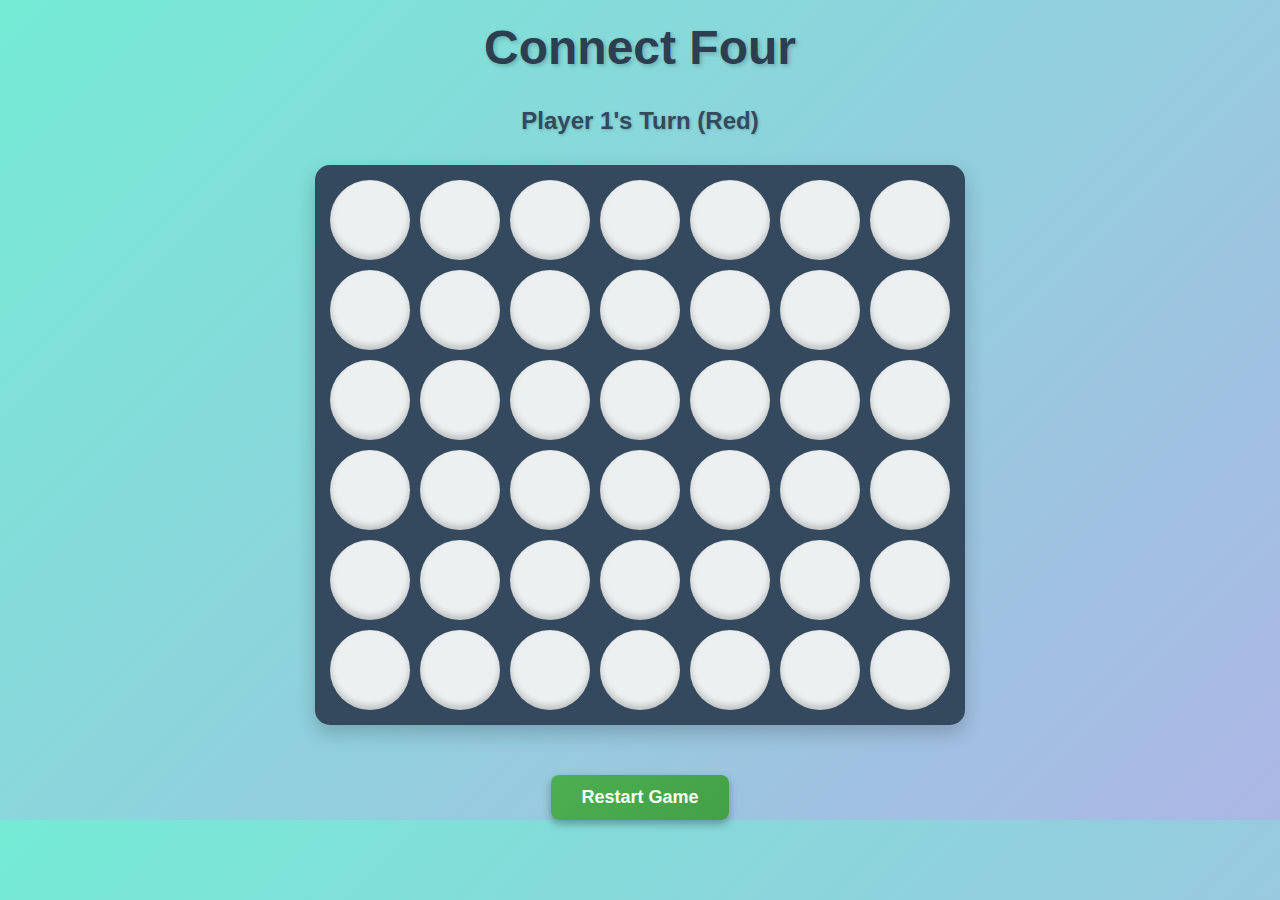
==== Connect Four/index.html @ 5af95dbf "Created Connect Four Game" ====
<!DOCTYPE html>
<html lang="en">
<head>
    <meta charset="UTF-8">
    <meta name="viewport" content="width=device-width, initial-scale=1.0">
    <title>Connect-Four</title>
    <link rel="stylesheet" href="style.css">
</head>
<body>
    <h1>Connect Four</h1>
    <h3 id="status">Player 1's Turn (Red)</h3>
    <div id="board"></div>
    <button id="reset">Restart Game</button>
    <script src="app.js"></script>
</body>
</html>
---- Connect Four/style.css ----
/* General Styles */
body {
    font-family: 'Poppins', sans-serif;
    text-align: center;
    background: linear-gradient(135deg, #74ebd5, #acb6e5);
    margin: 0;
    padding: 0;
    color: #333;
}

h1 {
    font-size: 3rem;
    color: #2c3e50;
    margin-top: 20px;
    text-shadow: 2px 2px 4px rgba(0, 0, 0, 0.2);
}

h3 {
    font-size: 1.5rem;
    color: #34495e;
    margin-top: 10px;
    text-shadow: 1px 1px 3px rgba(0, 0, 0, 0.2);
}

/* Game Board */
#board {
    display: grid;
    grid-template-columns: repeat(7, 80px);
    gap: 10px;
    justify-content: center;
    margin: 30px auto;
    background: #34495e;
    padding: 15px;
    border-radius: 15px;
    box-shadow: 0 8px 20px rgba(0, 0, 0, 0.2);
    width: fit-content;
}

.cell {
    width: 80px;
    height: 80px;
    background-color: #ecf0f1;
    border-radius: 50%;
    cursor: pointer;
    position: relative;
    box-shadow: inset 0 -4px 6px rgba(0, 0, 0, 0.2);
    transition: transform 0.3s, background-color 0.3s, box-shadow 0.3s;
}

.cell:hover {
    background-color: #bdc3c7;
    transform: scale(1.1);
    box-shadow: inset 0 -3px 8px rgba(0, 0, 0, 0.3);
}

/* Player Colors */
.red {
    background: radial-gradient(circle, #e74c3c 60%, #c0392b 100%);
    box-shadow: 0 0 10px rgba(231, 76, 60, 0.8), inset 0 -4px 8px rgba(0, 0, 0, 0.4);
}

.yellow {
    background: radial-gradient(circle, #f1c40f 60%, #f39c12 100%);
    box-shadow: 0 0 10px rgba(241, 196, 15, 0.8), inset 0 -4px 8px rgba(0, 0, 0, 0.4);
}

/* Winning Cells */
.cell.winning {
    animation: glow 1s infinite;
}

@keyframes glow {
    0%, 100% {
        box-shadow: 0 0 10px 6px rgba(46, 204, 113, 0.7);
    }
    50% {
        box-shadow: 0 0 20px 12px rgba(46, 204, 113, 0.9);
    }
}

/* Reset Button */
#reset {
    margin-top: 20px;
    padding: 12px 30px;
    font-size: 18px;
    font-weight: bold;
    color: white;
    background: linear-gradient(135deg, #4caf50, #43a047);
    border: none;
    border-radius: 8px;
    cursor: pointer;
    box-shadow: 0 4px 8px rgba(0, 0, 0, 0.3);
    transition: background 0.3s, transform 0.2s, box-shadow 0.2s;
}

#reset:hover {
    background: linear-gradient(135deg, #43a047, #388e3c);
    transform: scale(1.05);
    box-shadow: 0 6px 12px rgba(0, 0, 0, 0.4);
}

/* Mobile Responsiveness */
@media (max-width: 768px) {
    #board {
        grid-template-columns: repeat(7, 60px);
        gap: 8px;
    }

    .cell {
        width: 60px;
        height: 60px;
    }

    h1 {
        font-size: 2.5rem;
    }

    h3 {
        font-size: 1.2rem;
    }

    #reset {
        padding: 10px 20px;
        font-size: 16px;
    }
}
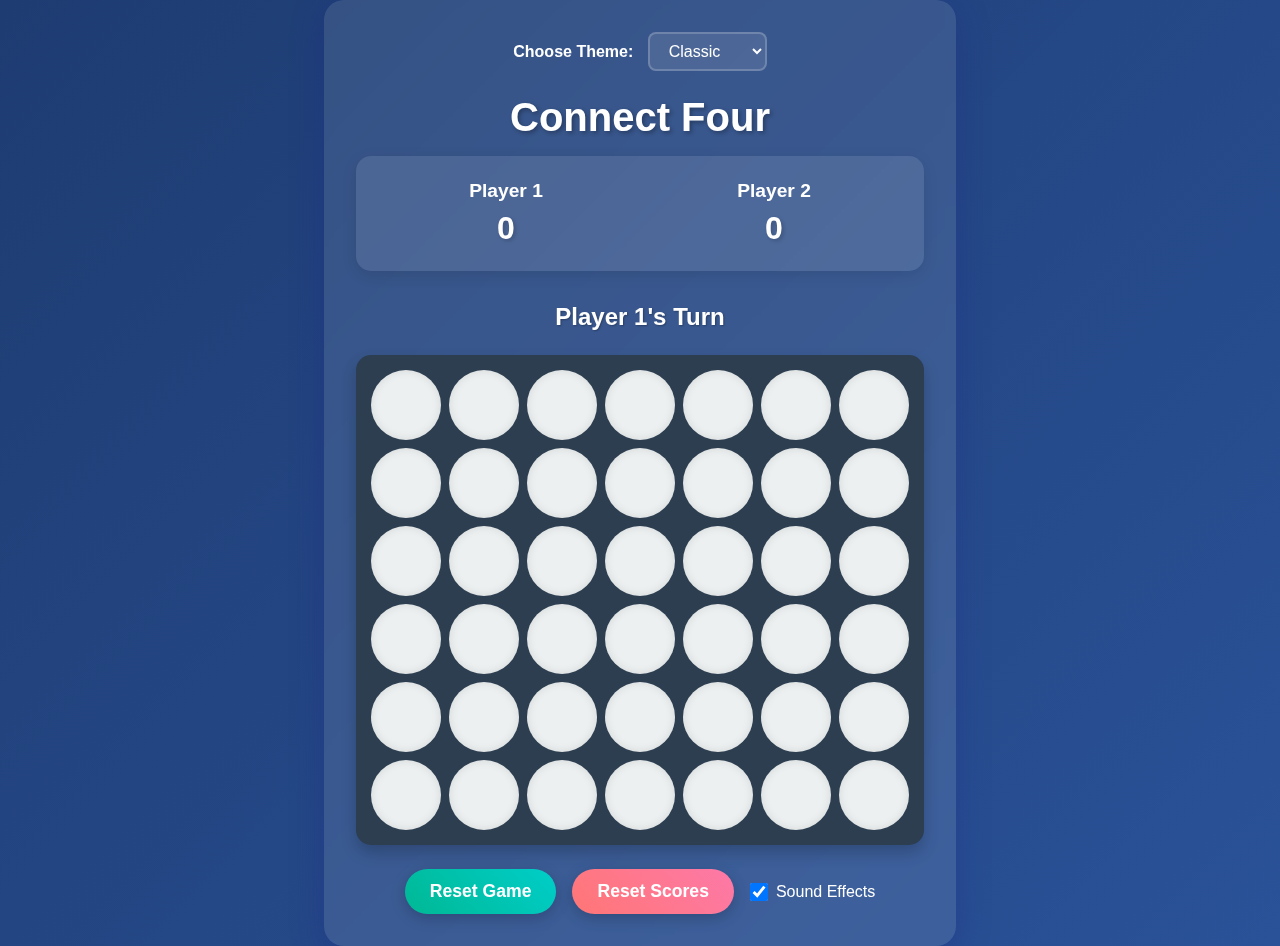
==== commit b9b260da: "modified Connect Four Game" ====
--- a/Connect Four/index.html
+++ b/Connect Four/index.html
@@ -3,14 +3,117 @@
 <head>
     <meta charset="UTF-8">
     <meta name="viewport" content="width=device-width, initial-scale=1.0">
-    <title>Connect-Four</title>
+    <title>Enhanced Connect Four</title>
     <link rel="stylesheet" href="style.css">
 </head>
 <body>
-    <h1>Connect Four</h1>
-    <h3 id="status">Player 1's Turn (Red)</h3>
-    <div id="board"></div>
-    <button id="reset">Restart Game</button>
+    <div class="game-container">
+        <!-- Theme Selector -->
+        <div class="theme-selector">
+            <label for="theme">Choose Theme:</label>
+            <select id="theme">
+                <option value="classic">Classic</option>
+                <option value="futuristic">Futuristic</option>
+                <option value="fantasy">Fantasy</option>
+            </select>
+        </div>
+
+        <h1>Connect Four</h1>
+        
+        <!-- Score Board -->
+        <div class="score-board">
+            <div class="player-score">
+                <h3>Player 1</h3>
+                <p id="player1-score">0</p>
+            </div>
+            <div class="player-score">
+                <h3>Player 2</h3>
+                <p id="player2-score">0</p>
+            </div>
+        </div>
+
+        <h2 id="current-player">Player 1's Turn</h2>
+        
+        <!-- Game Grid -->
+        <div class="grid">
+            <!-- Row 1 -->
+            <div class="cell" data-column="0"></div>
+            <div class="cell" data-column="1"></div>
+            <div class="cell" data-column="2"></div>
+            <div class="cell" data-column="3"></div>
+            <div class="cell" data-column="4"></div>
+            <div class="cell" data-column="5"></div>
+            <div class="cell" data-column="6"></div>
+
+            <!-- Row 2 -->
+            <div class="cell" data-column="0"></div>
+            <div class="cell" data-column="1"></div>
+            <div class="cell" data-column="2"></div>
+            <div class="cell" data-column="3"></div>
+            <div class="cell" data-column="4"></div>
+            <div class="cell" data-column="5"></div>
+            <div class="cell" data-column="6"></div>
+
+            <!-- Row 3 -->
+            <div class="cell" data-column="0"></div>
+            <div class="cell" data-column="1"></div>
+            <div class="cell" data-column="2"></div>
+            <div class="cell" data-column="3"></div>
+            <div class="cell" data-column="4"></div>
+            <div class="cell" data-column="5"></div>
+            <div class="cell" data-column="6"></div>
+
+            <!-- Row 4 -->
+            <div class="cell" data-column="0"></div>
+            <div class="cell" data-column="1"></div>
+            <div class="cell" data-column="2"></div>
+            <div class="cell" data-column="3"></div>
+            <div class="cell" data-column="4"></div>
+            <div class="cell" data-column="5"></div>
+            <div class="cell" data-column="6"></div>
+
+            <!-- Row 5 -->
+            <div class="cell" data-column="0"></div>
+            <div class="cell" data-column="1"></div>
+            <div class="cell" data-column="2"></div>
+            <div class="cell" data-column="3"></div>
+            <div class="cell" data-column="4"></div>
+            <div class="cell" data-column="5"></div>
+            <div class="cell" data-column="6"></div>
+
+            <!-- Row 6 -->
+            <div class="cell" data-column="0"></div>
+            <div class="cell" data-column="1"></div>
+            <div class="cell" data-column="2"></div>
+            <div class="cell" data-column="3"></div>
+            <div class="cell" data-column="4"></div>
+            <div class="cell" data-column="5"></div>
+            <div class="cell" data-column="6"></div>
+        </div>
+
+        <!-- Game Controls -->
+        <div class="controls">
+            <button id="reset-button">Reset Game</button>
+            <button id="reset-scores">Reset Scores</button>
+            <label>
+                <input type="checkbox" id="sound-toggle" checked>
+                Sound Effects
+            </label>
+        </div>
+    </div>
+
+    <!-- Audio Elements -->
+    <audio id="piece-drop">
+        <source src="[data-uri]" type="audio/mpeg">
+    </audio>
+    <audio id="win-sound">
+        <source src="[data-uri]" type="audio/mpeg">
+    </audio>
+    <audio id="draw-sound">
+        <source src="[data-uri]" type="audio/mpeg">
+    </audio>
+
+    <!-- Scripts -->
     <script src="app.js"></script>
 </body>
 </html>--- a/Connect Four/style.css
+++ b/Connect Four/style.css
@@ -1,126 +1,354 @@
-/* General Styles */
-body {
-    font-family: 'Poppins', sans-serif;
-    text-align: center;
-    background: linear-gradient(135deg, #74ebd5, #acb6e5);
+/* Theme Variables */
+:root {
+    /* Classic Theme */
+    --classic-bg: linear-gradient(135deg, #1e3c72 0%, #2a5298 100%);
+    --classic-board: #2c3e50;
+    --classic-cell: #ecf0f1;
+    --classic-p1: radial-gradient(circle at 30% 30%, #ff6b6b, #ee5253);
+    --classic-p2: radial-gradient(circle at 30% 30%, #ffd32a, #ffb142);
+    
+    /* Futuristic Theme */
+    --futuristic-bg: linear-gradient(135deg, #000428 0%, #004e92 100%);
+    --futuristic-board: #1a1a1a;
+    --futuristic-cell: #2c3e50;
+    --futuristic-p1: radial-gradient(circle at 30% 30%, #00ff9f, #00b8ff);
+    --futuristic-p2: radial-gradient(circle at 30% 30%, #ff00cc, #ff758c);
+    
+    /* Fantasy Theme */
+    --fantasy-bg: linear-gradient(135deg, #654ea3 0%, #973aa8 100%);
+    --fantasy-board: #47295a;
+    --fantasy-cell: #e8d5f0;
+    --fantasy-p1: radial-gradient(circle at 30% 30%, #ff9a9e, #fad0c4);
+    --fantasy-p2: radial-gradient(circle at 30% 30%, #a8edea, #fed6e3);
+}
+
+* {
+    box-sizing: border-box;
     margin: 0;
     padding: 0;
-    color: #333;
-}
-
+}
+
+body {
+    font-family: 'Arial', sans-serif;
+    min-height: 100vh;
+    display: flex;
+    justify-content: center;
+    align-items: center;
+    background: var(--classic-bg);
+    transition: background 0.5s ease;
+}
+
+.game-container {
+    background: rgba(255, 255, 255, 0.1);
+    padding: 2rem;
+    border-radius: 20px;
+    box-shadow: 0 8px 32px 0 rgba(31, 38, 135, 0.37);
+    backdrop-filter: blur(4px);
+    transition: all 0.3s ease;
+}
+
+/* Theme Selector Styles */
+.theme-selector {
+    margin-bottom: 1.5rem;
+    text-align: center;
+}
+
+.theme-selector label {
+    color: white;
+    margin-right: 10px;
+    font-weight: bold;
+}
+
+.theme-selector select {
+    padding: 8px 15px;
+    border-radius: 8px;
+    border: 2px solid rgba(255, 255, 255, 0.2);
+    background: rgba(255, 255, 255, 0.1);
+    color: white;
+    cursor: pointer;
+    font-size: 1rem;
+    transition: all 0.3s ease;
+}
+
+.theme-selector select:hover {
+    background: rgba(255, 255, 255, 0.2);
+}
+
+/* Headings */
 h1 {
-    font-size: 3rem;
-    color: #2c3e50;
-    margin-top: 20px;
+    color: #ffffff;
+    font-size: 2.5rem;
+    margin-bottom: 1rem;
+    text-align: center;
+    text-shadow: 2px 2px 4px rgba(0, 0, 0, 0.3);
+}
+
+h2 {
+    color: #ffffff;
+    font-size: 1.5rem;
+    margin-bottom: 1.5rem;
+    text-align: center;
+    text-shadow: 1px 1px 2px rgba(0, 0, 0, 0.3);
+}
+
+/* Score Board */
+.score-board {
+    display: flex;
+    justify-content: space-around;
+    margin-bottom: 2rem;
+    padding: 1rem;
+    background: rgba(255, 255, 255, 0.1);
+    border-radius: 15px;
+    box-shadow: 0 4px 15px rgba(0, 0, 0, 0.1);
+}
+
+.player-score {
+    text-align: center;
+    color: white;
+    padding: 0.5rem 2rem;
+}
+
+.player-score h3 {
+    margin-bottom: 0.5rem;
+    font-size: 1.2rem;
+}
+
+.player-score p {
+    font-size: 2rem;
+    font-weight: bold;
     text-shadow: 2px 2px 4px rgba(0, 0, 0, 0.2);
 }
 
-h3 {
-    font-size: 1.5rem;
-    color: #34495e;
-    margin-top: 10px;
-    text-shadow: 1px 1px 3px rgba(0, 0, 0, 0.2);
-}
-
-/* Game Board */
-#board {
+/* Game Grid */
+.grid {
     display: grid;
-    grid-template-columns: repeat(7, 80px);
-    gap: 10px;
-    justify-content: center;
-    margin: 30px auto;
-    background: #34495e;
+    grid-template-columns: repeat(7, 1fr);
+    gap: 8px;
+    background: var(--classic-board);
     padding: 15px;
     border-radius: 15px;
-    box-shadow: 0 8px 20px rgba(0, 0, 0, 0.2);
-    width: fit-content;
+    box-shadow: 0 8px 16px rgba(0, 0, 0, 0.2);
+    transition: background 0.3s ease;
 }
 
 .cell {
-    width: 80px;
-    height: 80px;
-    background-color: #ecf0f1;
+    width: 70px;
+    height: 70px;
+    background: var(--classic-cell);
     border-radius: 50%;
     cursor: pointer;
     position: relative;
-    box-shadow: inset 0 -4px 6px rgba(0, 0, 0, 0.2);
-    transition: transform 0.3s, background-color 0.3s, box-shadow 0.3s;
+    transition: background-color 0.3s ease;
+    box-shadow: inset 0 0 10px rgba(0, 0, 0, 0.1);
 }
 
 .cell:hover {
-    background-color: #bdc3c7;
-    transform: scale(1.1);
-    box-shadow: inset 0 -3px 8px rgba(0, 0, 0, 0.3);
-}
-
-/* Player Colors */
-.red {
-    background: radial-gradient(circle, #e74c3c 60%, #c0392b 100%);
-    box-shadow: 0 0 10px rgba(231, 76, 60, 0.8), inset 0 -4px 8px rgba(0, 0, 0, 0.4);
-}
-
-.yellow {
-    background: radial-gradient(circle, #f1c40f 60%, #f39c12 100%);
-    box-shadow: 0 0 10px rgba(241, 196, 15, 0.8), inset 0 -4px 8px rgba(0, 0, 0, 0.4);
-}
-
-/* Winning Cells */
-.cell.winning {
-    animation: glow 1s infinite;
-}
-
-@keyframes glow {
-    0%, 100% {
-        box-shadow: 0 0 10px 6px rgba(46, 204, 113, 0.7);
+    background: #bdc3c7;
+}
+
+/* Piece Drop Animation */
+@keyframes dropPiece {
+    0% {
+        transform: translateY(-400px);
+    }
+    60% {
+        transform: translateY(10px);
+    }
+    80% {
+        transform: translateY(-5px);
+    }
+    100% {
+        transform: translateY(0);
+    }
+}
+
+.cell.player-1, .cell.player-2 {
+    animation: dropPiece 0.6s cubic-bezier(0.25, 0.46, 0.45, 0.94) forwards;
+}
+
+.cell.player-1 {
+    background: var(--classic-p1);
+    box-shadow: inset 0 0 15px rgba(0, 0, 0, 0.2);
+}
+
+.cell.player-2 {
+    background: var(--classic-p2);
+    box-shadow: inset 0 0 15px rgba(0, 0, 0, 0.2);
+}
+
+/* Controls Section */
+.controls {
+    display: flex;
+    gap: 1rem;
+    justify-content: center;
+    align-items: center;
+    margin-top: 1.5rem;
+    flex-wrap: wrap;
+}
+
+/* Buttons */
+button {
+    padding: 12px 25px;
+    font-size: 1.1rem;
+    font-weight: bold;
+    color: white;
+    background: linear-gradient(45deg, #00b894, #00cec9);
+    border: none;
+    border-radius: 25px;
+    cursor: pointer;
+    transition: all 0.3s ease;
+    box-shadow: 0 4px 15px rgba(0, 0, 0, 0.2);
+}
+
+button:hover {
+    transform: translateY(-2px);
+    box-shadow: 0 6px 20px rgba(0, 0, 0, 0.25);
+    background: linear-gradient(45deg, #00d1a8, #00e6de);
+}
+
+button:active {
+    transform: translateY(0);
+    box-shadow: 0 2px 10px rgba(0, 0, 0, 0.2);
+}
+
+#reset-scores {
+    background: linear-gradient(45deg, #ff7675, #fd79a8);
+}
+
+#reset-scores:hover {
+    background: linear-gradient(45deg, #ff8a8a, #ff93bc);
+}
+
+/* Sound Toggle */
+.controls label {
+    color: white;
+    display: flex;
+    align-items: center;
+    gap: 0.5rem;
+    cursor: pointer;
+}
+
+.controls input[type="checkbox"] {
+    width: 18px;
+    height: 18px;
+    cursor: pointer;
+}
+
+/* Winner Animation */
+@keyframes winner {
+    0% {
+        transform: scale(1);
+        filter: brightness(1);
     }
     50% {
-        box-shadow: 0 0 20px 12px rgba(46, 204, 113, 0.9);
-    }
-}
-
-/* Reset Button */
-#reset {
-    margin-top: 20px;
-    padding: 12px 30px;
-    font-size: 18px;
-    font-weight: bold;
-    color: white;
-    background: linear-gradient(135deg, #4caf50, #43a047);
-    border: none;
-    border-radius: 8px;
-    cursor: pointer;
-    box-shadow: 0 4px 8px rgba(0, 0, 0, 0.3);
-    transition: background 0.3s, transform 0.2s, box-shadow 0.2s;
-}
-
-#reset:hover {
-    background: linear-gradient(135deg, #43a047, #388e3c);
-    transform: scale(1.05);
-    box-shadow: 0 6px 12px rgba(0, 0, 0, 0.4);
-}
-
-/* Mobile Responsiveness */
-@media (max-width: 768px) {
-    #board {
-        grid-template-columns: repeat(7, 60px);
-        gap: 8px;
+        transform: scale(1.1);
+        filter: brightness(1.5);
+    }
+    100% {
+        transform: scale(1);
+        filter: brightness(1);
+    }
+}
+
+.winner {
+    animation: winner 0.8s ease infinite;
+}
+
+/* Theme Classes */
+.theme-classic {
+    background: var(--classic-bg);
+}
+
+.theme-classic .grid {
+    background: var(--classic-board);
+}
+
+.theme-classic .cell {
+    background: var(--classic-cell);
+}
+
+.theme-classic .cell.player-1 {
+    background: var(--classic-p1);
+}
+
+.theme-classic .cell.player-2 {
+    background: var(--classic-p2);
+}
+
+.theme-futuristic {
+    background: var(--futuristic-bg);
+}
+
+.theme-futuristic .grid {
+    background: var(--futuristic-board);
+}
+
+.theme-futuristic .cell {
+    background: var(--futuristic-cell);
+}
+
+.theme-futuristic .cell.player-1 {
+    background: var(--futuristic-p1);
+}
+
+.theme-futuristic .cell.player-2 {
+    background: var(--futuristic-p2);
+}
+
+.theme-fantasy {
+    background: var(--fantasy-bg);
+}
+
+.theme-fantasy .grid {
+    background: var(--fantasy-board);
+}
+
+.theme-fantasy .cell {
+    background: var(--fantasy-cell);
+}
+
+.theme-fantasy .cell.player-1 {
+    background: var(--fantasy-p1);
+}
+
+.theme-fantasy .cell.player-2 {
+    background: var(--fantasy-p2);
+}
+
+/* Responsive Design */
+@media (max-width: 600px) {
+    .game-container {
+        padding: 1rem;
+        margin: 1rem;
     }
 
     .cell {
-        width: 60px;
-        height: 60px;
-    }
-
+        width: 45px;
+        height: 45px;
+    }
+    
     h1 {
-        font-size: 2.5rem;
-    }
-
-    h3 {
+        font-size: 2rem;
+    }
+    
+    h2 {
         font-size: 1.2rem;
     }
 
-    #reset {
+    .controls {
+        flex-direction: column;
+    }
+
+    .player-score {
+        padding: 0.5rem 1rem;
+    }
+
+    .player-score p {
+        font-size: 1.5rem;
+    }
+
+    button {
         padding: 10px 20px;
-        font-size: 16px;
-    }
-}
+        font-size: 1rem;
+    }
+}